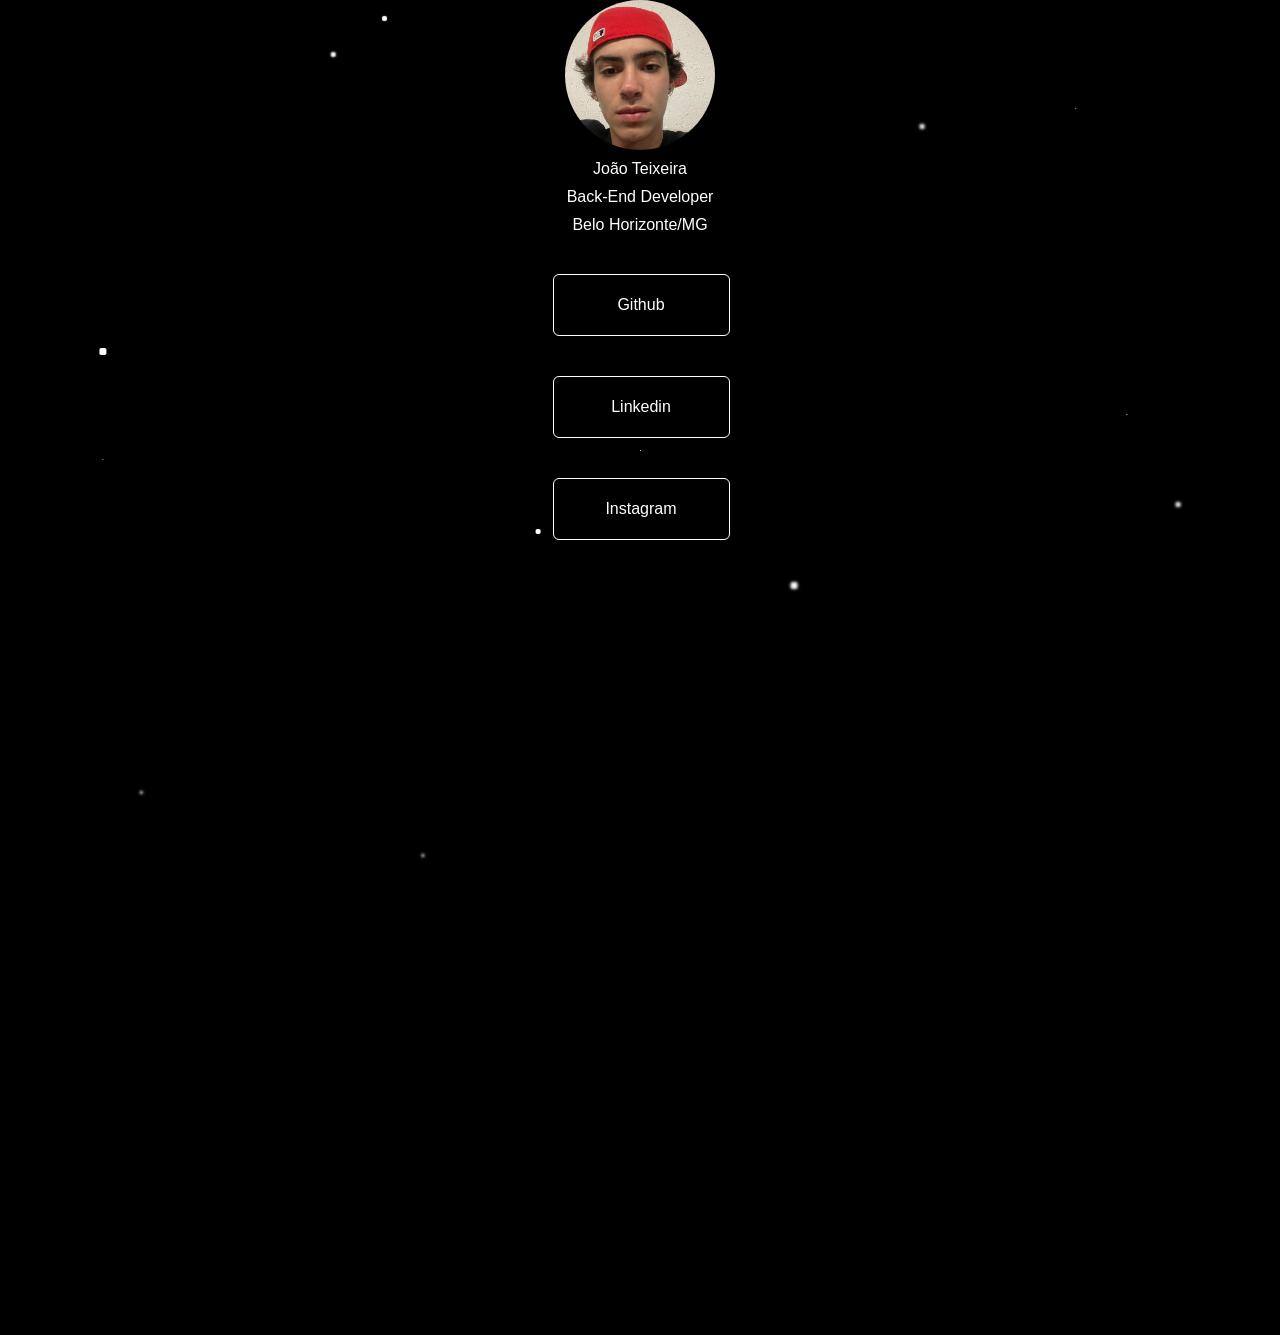
==== index.html @ 0c5bc884 "removed twitter" ====
<!DOCTYPE html>
<html lang="pt-br">

<head>
    <link rel="stylesheet" type="text/css" href="../CSS/style.css">
    <link rel="stylesheet" type="text/css" href="../CSS/breakpoints.css">

    <link rel="icon" href="favicon.png" type="image/png">
    
    <meta charset="UTF-8" />
    <title>Teixeira</title>
</head>

<body id="home">
    <div class="stars">
    </div>
    <div id="home-container">
        <div class="container-info">
            <div id="box-name-and-img">
                <img src="../Media/selfie.jpg" alt="image-avatar" id="image">
            <p class="text-style">
                João Teixeira
            </p>
            <p class="text-style">
                Back-End Developer
            </p>
            <p class="text-style">
                Belo Horizonte/MG
            </p>
        </div>
    </div>

        <div id="home-box">
            <div class="container-button"><a class="text home-button" target="_blank"
                    href="https://github.com/jvTeixeira">
                    Github
                </a>
                <a class="text home-button" target="_blank"
                    href="https://www.linkedin.com/in/jo%C3%A3o-victor-teixeira-4b1429195/">
                    Linkedin
                </a>
                <a class="text home-button" target="_blank" href="https://Instagram.com/tx_jao/">
                    Instagram
                </a>
            </div>
        </div>
</body>

</html>
---- CSS/style.css ----
* {
  padding: 0;
  margin: 0;
}
body{
  overflow-y: hidden;
  background-color: #000;
}

.stars{
  position: fixed;
  top: 50%;
  left: 50%;
  height: 1px;
  width: 1px;
  background-color: #fff;
  border-radius: 50%;
  box-shadow: -24vw -44vh 2px 2px #fff,38vw -4vh 0px 0px #fff,-20vw -48vh 1px 2px #fff,-39vw 38vh 3px 1px #fff,-42vw -11vh 0px 3px #fff,12vw 15vh 3px 3px #fff,42vw 6vh 3px 2px #fff,-8vw 9vh 0px 2px #fff,34vw -38vh 1px 0px #fff,-17vw 45vh 3px 1px #fff,22vw -36vh 3px 2px #fff,-42vw 1vh 1px 0px #fff;
  animation: zoom 10s alternate infinite;
}

@keyframes zoom {
  0%{
      transform: scale(1);
  }
  100%{
      transform: scale(1.5);
  }
}
#home {
  display: flex;
  justify-content: center;
  align-items: center;
}

#home-container {
  min-height: 100vh;
  zoom: 185%;
  display: flex;
  align-items: center;
  flex-direction: column;
  justify-content: flex-start;
}

#home-box {
  margin-bottom: 830px;
  width: 500px;
  display: flex;
  align-items: center;
  flex-direction: column;
}

.container-button {
  width: 35%;
}

.container-info {
  display: flex;
  justify-content: flex-start;
  align-items: center;
  flex-direction: column;
  width: 100%;
}

.home-button {
  display: flex;
  justify-content: center;
  margin-top: 40px;
  height: 60px;
  border: 1px;
  border-color: white;
  border-style: solid;
  border-radius: 6px;
  width: 100%;
  cursor: pointer;
}

.home-button:hover {
  transition: 0.2s;
  background-color: #fff;
  color: #000;
}

.text {
  text-decoration: none;
  font-family: sans-serif;
  color: white;
  display: flex;
  align-items: center;
  justify-content: center;
}

#image {
  width: 150px;
  height: 150px;
  object-fit: cover;
  border-radius: 60%;
}

.text-style {
  font-family: sans-serif;
  color: white;
}

#box-name-and-img {
  max-width: 150px;
  display: flex;
  align-items: center;
  justify-content: center;
  flex-direction: column;
}

.text-info {
  line-height: 0px;
  width: 200px;
  display: flex;
  align-items: center;
  justify-content: center;
  flex-direction: column;
}
p {
  margin-top: 10px;
}
---- CSS/breakpoints.css ----
@media screen and (min-width: 1400px){
    #home-box{
        zoom: 0%;
        margin-bottom: 0px;
    }
    .container-button{
        margin-bottom: 0px;
    }
    .container-info{
        margin-bottom: 1px;
    }
}

@media screen and (min-width: 1200px){
    #home-container{
        zoom: 0%;
    }
    .container-button{
        margin-bottom: -35px;
    }
    .container-info{
    }
}

@media screen and (min-width: 700px){
    .container-info{
    }

@media screen and (min-width: 375px){
    body{
        overflow: hidden;
    }
        .home-container{
        }
    }
}
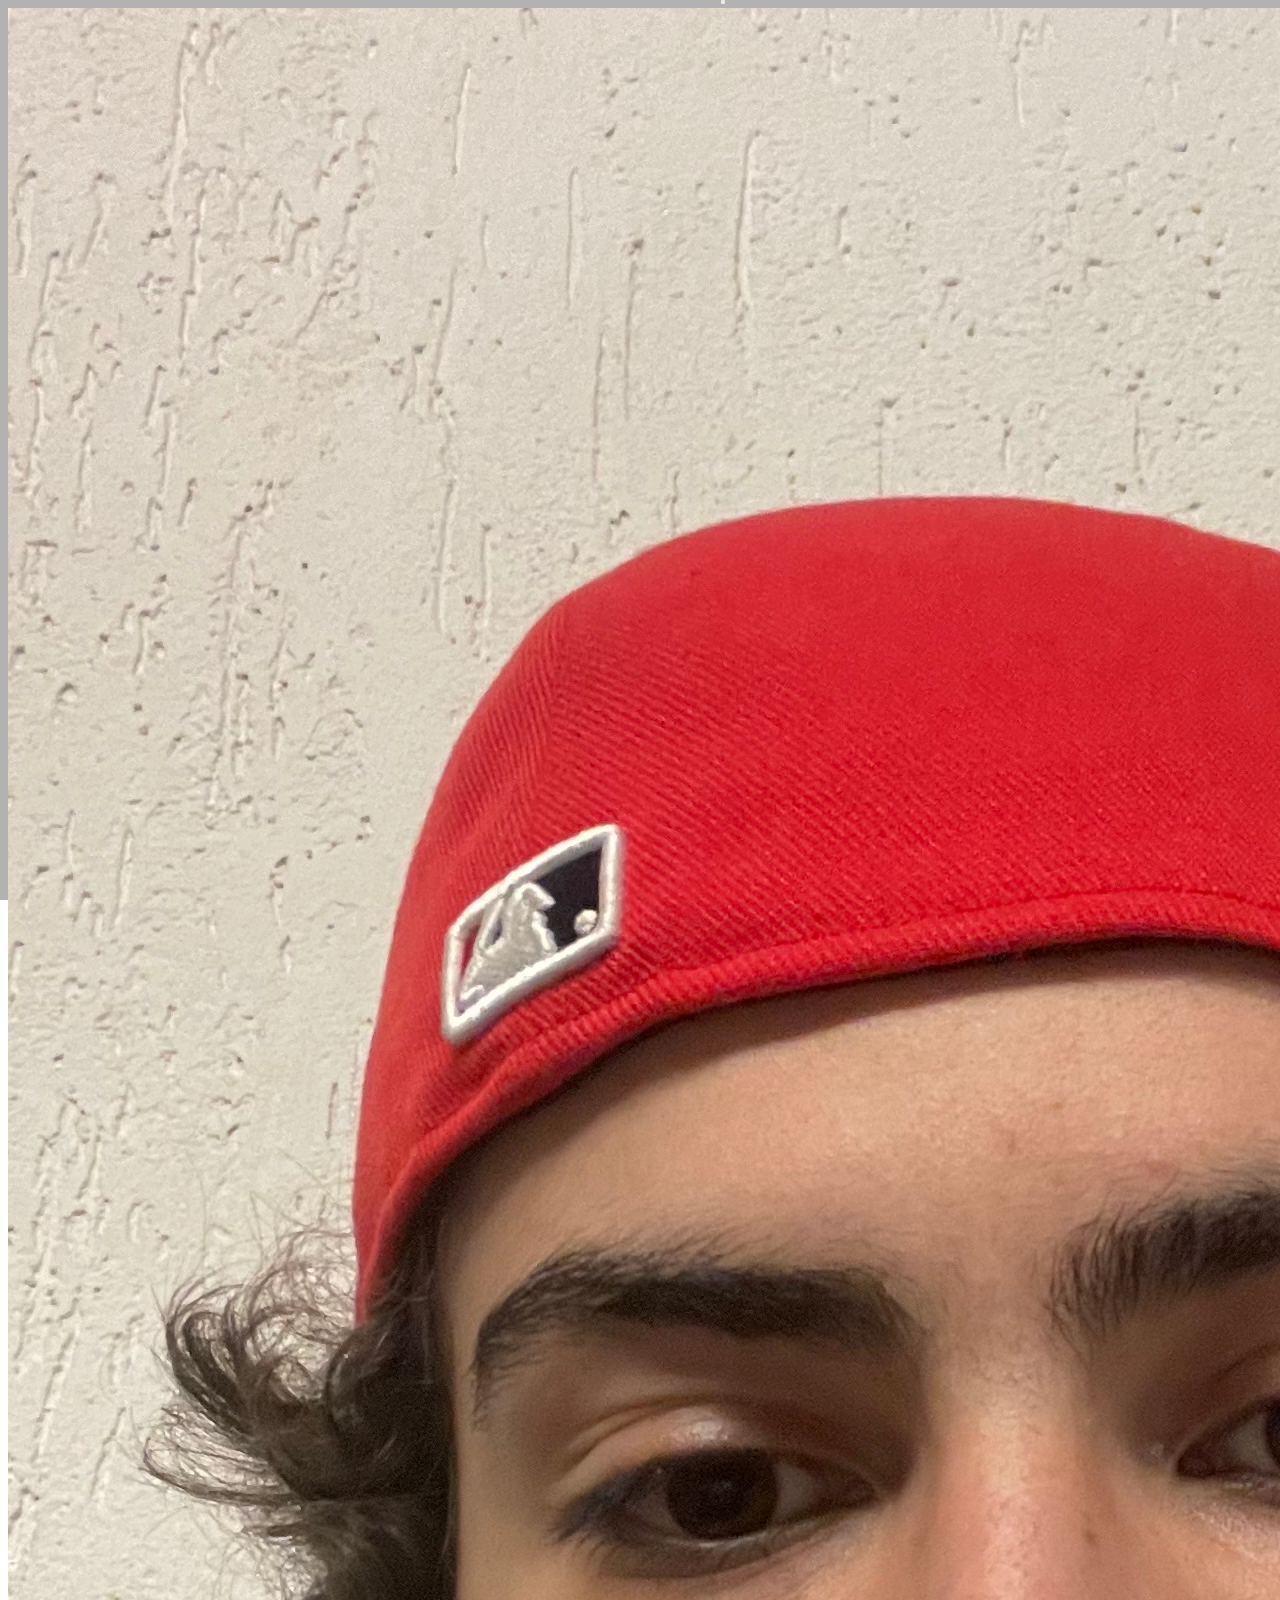
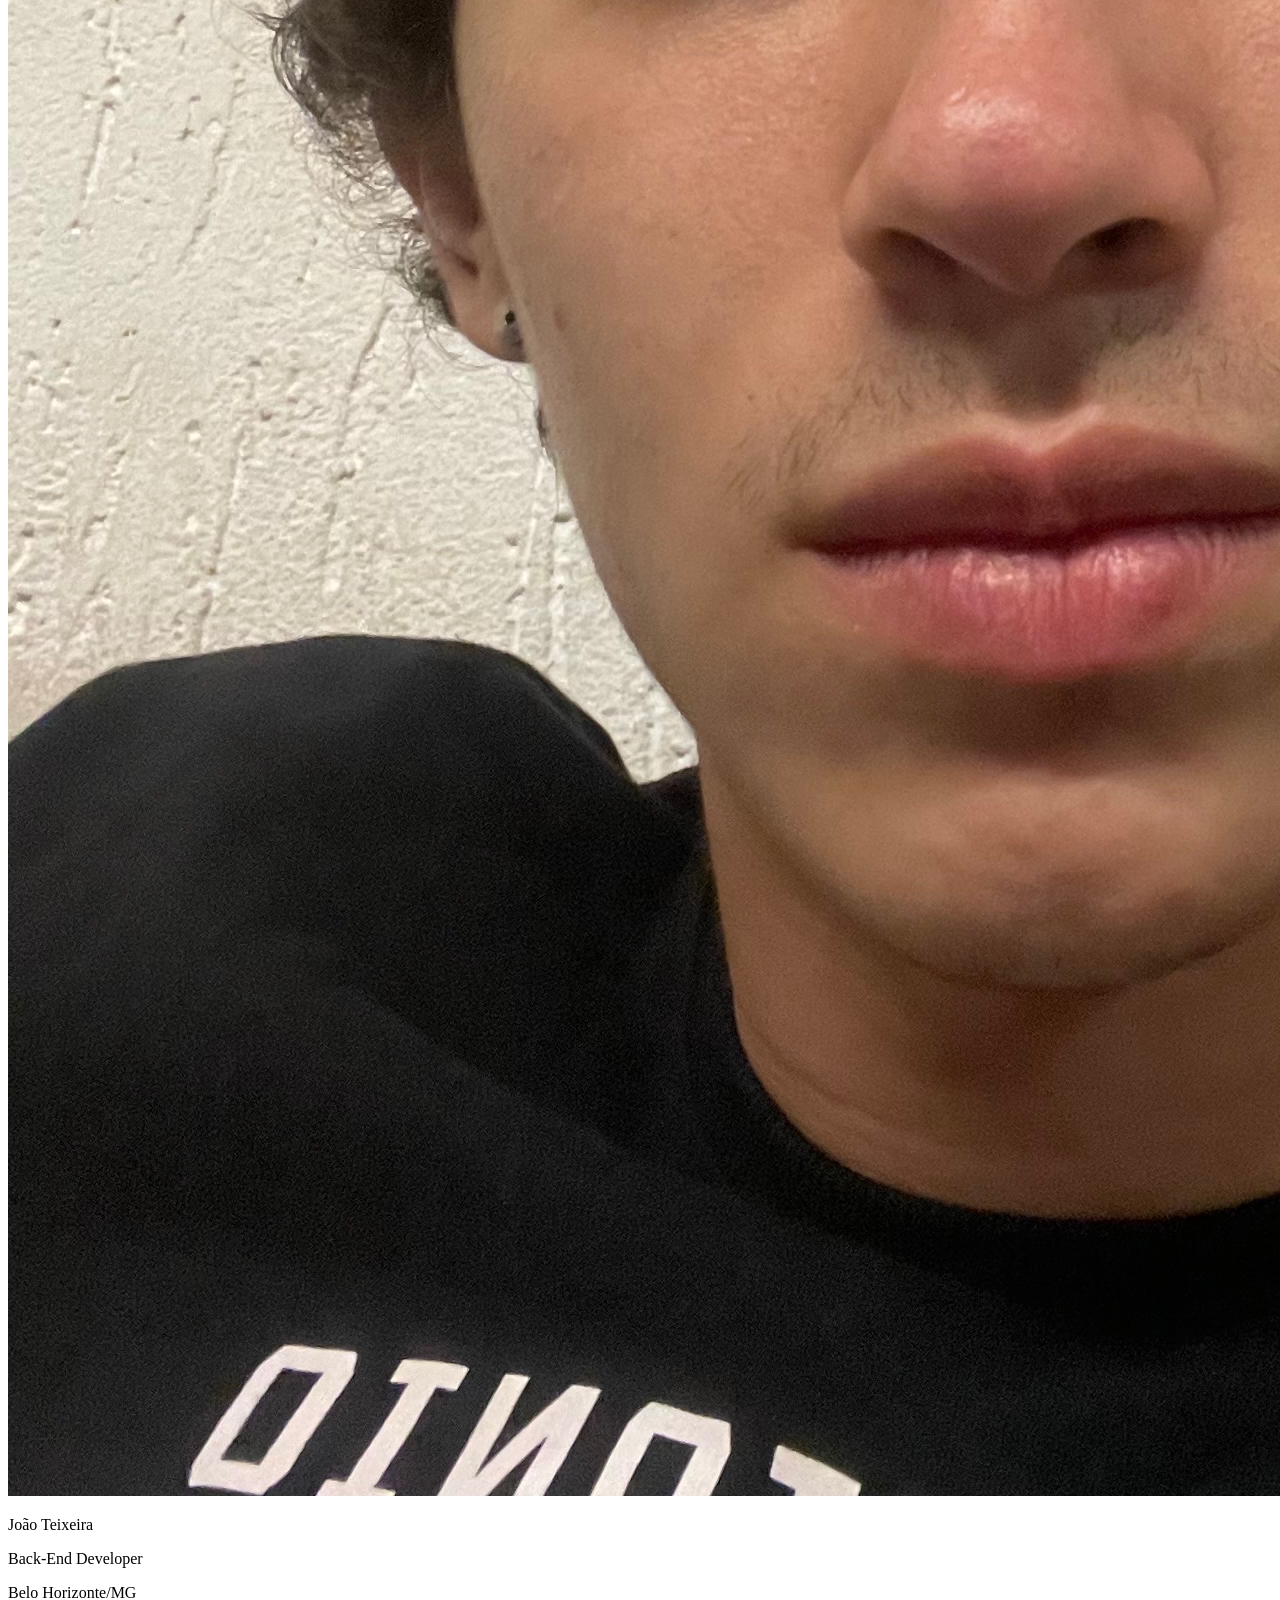
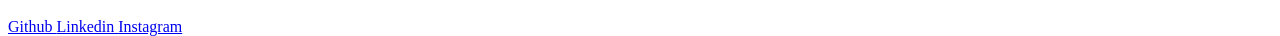
==== commit 6e5d9b36: "altered background" ====
--- a/index.html
+++ b/index.html
@@ -12,7 +12,6 @@
 </head>
 
 <body id="home">
-    <div class="stars">
     </div>
     <div id="home-container">
         <div class="container-info">
@@ -27,7 +26,6 @@
             <p class="text-style">
                 Belo Horizonte/MG
             </p>
-        </div>
     </div>
 
         <div id="home-box">
@@ -44,6 +42,13 @@
                 </a>
             </div>
         </div>
+
+        <div class="bg"></div>
+
+<div class="star-field">
+<div class="layer"></div>
+<div class="layer"></div>
+<div class="layer"></div>
 </body>
 
 </html>
--- a/CSS/style.css
+++ b/CSS/style.css
@@ -1,123 +1,89 @@
-* {
-  padding: 0;
-  margin: 0;
+.bg {
+  background: url(https://i.ibb.co/87GbbFP/2799006.jpg) no-repeat;
+  background-size: cover;
+  height: 100%;
+  width: 100%;
+  position: fixed;
+  top: 0;
+  left: 0;
+  z-index: -3;
 }
-body{
-  overflow-y: hidden;
-  background-color: #000;
+.bg:before {
+  content: "";
+  width: 100%;
+  height: 100%;
+  background: #000;
+  position: fixed;
+  z-index: -1;
+  top: 0;
+  left: 0;
+  opacity: 0.3;
 }
-
-.stars{
+@keyframes sf-fly-by-1 {
+  from {
+      transform: translateZ(-600px);
+      opacity: 0.5;
+  }
+  to {
+      transform: translateZ(0);
+      opacity: 0.5;
+  }
+}
+@keyframes sf-fly-by-2 {
+  from {
+      transform: translateZ(-1200px);
+      opacity: 0.5;
+  }
+  to {
+      transform: translateZ(-600px);
+      opacity: 0.5;
+  }
+}
+@keyframes sf-fly-by-3 {
+  from {
+      transform: translateZ(-1800px);
+      opacity: 0.5;
+  }
+  to {
+      transform: translateZ(-1200px);
+      opacity: 0.5;
+  }
+}
+.star-field {
   position: fixed;
+  top: 0;
+  left: 0;
+  width: 100%;
+  height: 100%;
+  perspective: 600px;
+  -webkit-perspective: 600px;
+  z-index: -1;
+}
+.star-field .layer {
+  box-shadow: -411px -476px #cccccc, 777px -407px #d4d4d4, -387px -477px #fcfcfc, -91px -235px #d4d4d4, 491px -460px #f7f7f7, 892px -128px #f7f7f7, 758px -277px #ededed, 596px 378px #cccccc, 647px 423px whitesmoke, 183px 389px #c7c7c7,
+      524px -237px #f0f0f0, 679px -535px #e3e3e3, 158px 399px #ededed, 157px 249px #ededed, 81px -450px #ebebeb, 719px -360px #c2c2c2, -499px 473px #e8e8e8, -158px -349px #d4d4d4, 870px -134px #cfcfcf, 446px 404px #c2c2c2,
+      440px 490px #d4d4d4, 414px 507px #e6e6e6, -12px 246px #fcfcfc, -384px 369px #e3e3e3, 641px -413px #fcfcfc, 822px 516px #dbdbdb, 449px 132px #c2c2c2, 727px 146px #f7f7f7, -315px -488px #e6e6e6, 952px -70px #e3e3e3,
+      -869px -29px #dbdbdb, 502px 80px #dedede, 764px 342px #e0e0e0, -150px -380px #dbdbdb, 654px -426px #e3e3e3, -325px -263px #c2c2c2, 755px -447px #c7c7c7, 729px -177px #c2c2c2, -682px -391px #e6e6e6, 554px -176px #ededed,
+      -85px -428px #d9d9d9, 714px 55px #e8e8e8, 359px -285px #cfcfcf, -362px -508px #dedede, 468px -265px #fcfcfc, 74px -500px #c7c7c7, -514px 383px #dbdbdb, 730px -92px #cfcfcf, -112px 287px #c9c9c9, -853px 79px #d6d6d6,
+      828px 475px #d6d6d6, -681px 13px #fafafa, -176px 209px #f0f0f0, 758px 457px #fafafa, -383px -454px #ededed, 813px 179px #d1d1d1, 608px 98px whitesmoke, -860px -65px #c4c4c4, -572px 272px #f7f7f7, 459px 533px #fcfcfc,
+      624px -481px #e6e6e6, 790px 477px #dedede, 731px -403px #ededed, 70px -534px #cccccc, -23px 510px #cfcfcf, -652px -237px whitesmoke, -690px 367px #d1d1d1, 810px 536px #d1d1d1, 774px 293px #c9c9c9, -362px 97px #c2c2c2,
+      563px 47px #dedede, 313px 475px #e0e0e0, 839px -491px #e3e3e3, -217px 377px #d4d4d4, -581px 239px #c2c2c2, -857px 72px #cccccc, -23px 340px #dedede, -837px 246px white, 170px -502px #cfcfcf, 822px -443px #e0e0e0, 795px 497px #e0e0e0,
+      -814px -337px #cfcfcf, 206px -339px #f2f2f2, -779px 108px #e6e6e6, 808px 2px #d4d4d4, 665px 41px #d4d4d4, -564px 64px #cccccc, -380px 74px #cfcfcf, -369px -60px #f7f7f7, 47px -495px #e3e3e3, -383px 368px #f7f7f7, 419px 288px #d1d1d1,
+      -598px -50px #c2c2c2, -833px 187px #c4c4c4, 378px 325px whitesmoke, -703px 375px #d6d6d6, 392px 520px #d9d9d9, -492px -60px #c4c4c4, 759px 288px #ebebeb, 98px -412px #c4c4c4, -911px -277px #c9c9c9;
+  transform-style: preserve-3d;
+  position: absolute;
   top: 50%;
   left: 50%;
-  height: 1px;
-  width: 1px;
-  background-color: #fff;
-  border-radius: 50%;
-  box-shadow: -24vw -44vh 2px 2px #fff,38vw -4vh 0px 0px #fff,-20vw -48vh 1px 2px #fff,-39vw 38vh 3px 1px #fff,-42vw -11vh 0px 3px #fff,12vw 15vh 3px 3px #fff,42vw 6vh 3px 2px #fff,-8vw 9vh 0px 2px #fff,34vw -38vh 1px 0px #fff,-17vw 45vh 3px 1px #fff,22vw -36vh 3px 2px #fff,-42vw 1vh 1px 0px #fff;
-  animation: zoom 10s alternate infinite;
+  height: 4px;
+  width: 4px;
+  border-radius: 2px;
 }
-
-@keyframes zoom {
-  0%{
-      transform: scale(1);
-  }
-  100%{
-      transform: scale(1.5);
-  }
+.star-field .layer:nth-child(1) {
+  animation: sf-fly-by-1 5s linear infinite;
 }
-#home {
-  display: flex;
-  justify-content: center;
-  align-items: center;
+.star-field .layer:nth-child(2) {
+  animation: sf-fly-by-2 5s linear infinite;
 }
-
-#home-container {
-  min-height: 100vh;
-  zoom: 185%;
-  display: flex;
-  align-items: center;
-  flex-direction: column;
-  justify-content: flex-start;
+.star-field .layer:nth-child(3) {
+  animation: sf-fly-by-3 5s linear infinite;
 }
-
-#home-box {
-  margin-bottom: 830px;
-  width: 500px;
-  display: flex;
-  align-items: center;
-  flex-direction: column;
-}
-
-.container-button {
-  width: 35%;
-}
-
-.container-info {
-  display: flex;
-  justify-content: flex-start;
-  align-items: center;
-  flex-direction: column;
-  width: 100%;
-}
-
-.home-button {
-  display: flex;
-  justify-content: center;
-  margin-top: 40px;
-  height: 60px;
-  border: 1px;
-  border-color: white;
-  border-style: solid;
-  border-radius: 6px;
-  width: 100%;
-  cursor: pointer;
-}
-
-.home-button:hover {
-  transition: 0.2s;
-  background-color: #fff;
-  color: #000;
-}
-
-.text {
-  text-decoration: none;
-  font-family: sans-serif;
-  color: white;
-  display: flex;
-  align-items: center;
-  justify-content: center;
-}
-
-#image {
-  width: 150px;
-  height: 150px;
-  object-fit: cover;
-  border-radius: 60%;
-}
-
-.text-style {
-  font-family: sans-serif;
-  color: white;
-}
-
-#box-name-and-img {
-  max-width: 150px;
-  display: flex;
-  align-items: center;
-  justify-content: center;
-  flex-direction: column;
-}
-
-.text-info {
-  line-height: 0px;
-  width: 200px;
-  display: flex;
-  align-items: center;
-  justify-content: center;
-  flex-direction: column;
-}
-p {
-  margin-top: 10px;
-}
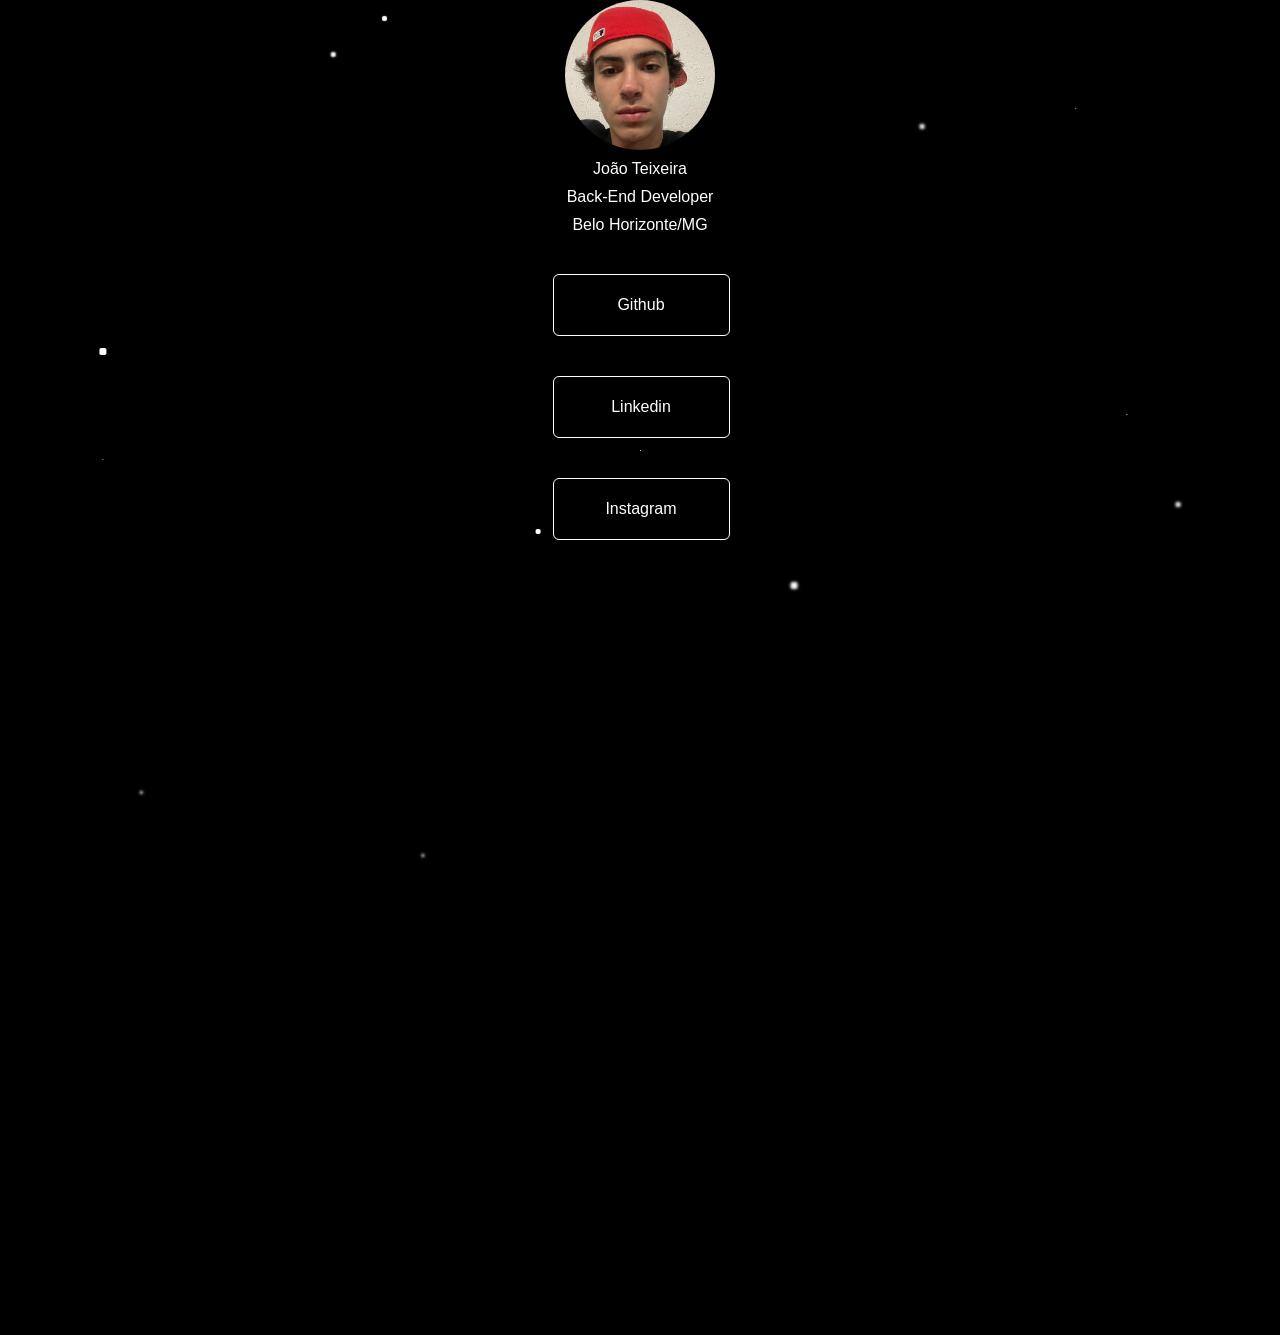
==== commit b31361c1: "revert" ====
--- a/index.html
+++ b/index.html
@@ -12,6 +12,7 @@
 </head>
 
 <body id="home">
+    <div class="stars">
     </div>
     <div id="home-container">
         <div class="container-info">
@@ -26,6 +27,7 @@
             <p class="text-style">
                 Belo Horizonte/MG
             </p>
+        </div>
     </div>
 
         <div id="home-box">
@@ -42,13 +44,6 @@
                 </a>
             </div>
         </div>
-
-        <div class="bg"></div>
-
-<div class="star-field">
-<div class="layer"></div>
-<div class="layer"></div>
-<div class="layer"></div>
 </body>
 
 </html>
--- a/CSS/style.css
+++ b/CSS/style.css
@@ -1,89 +1,123 @@
-.bg {
-  background: url(https://i.ibb.co/87GbbFP/2799006.jpg) no-repeat;
-  background-size: cover;
-  height: 100%;
-  width: 100%;
+* {
+  padding: 0;
+  margin: 0;
+}
+body{
+  overflow-y: hidden;
+  background-color: #000;
+}
+
+.stars{
   position: fixed;
-  top: 0;
-  left: 0;
-  z-index: -3;
+  top: 50%;
+  left: 50%;
+  height: 1px;
+  width: 1px;
+  background-color: #fff;
+  border-radius: 50%;
+  box-shadow: -24vw -44vh 2px 2px #fff,38vw -4vh 0px 0px #fff,-20vw -48vh 1px 2px #fff,-39vw 38vh 3px 1px #fff,-42vw -11vh 0px 3px #fff,12vw 15vh 3px 3px #fff,42vw 6vh 3px 2px #fff,-8vw 9vh 0px 2px #fff,34vw -38vh 1px 0px #fff,-17vw 45vh 3px 1px #fff,22vw -36vh 3px 2px #fff,-42vw 1vh 1px 0px #fff;
+  animation: zoom 10s alternate infinite;
 }
-.bg:before {
-  content: "";
-  width: 100%;
-  height: 100%;
-  background: #000;
-  position: fixed;
-  z-index: -1;
-  top: 0;
-  left: 0;
-  opacity: 0.3;
-}
-@keyframes sf-fly-by-1 {
-  from {
-      transform: translateZ(-600px);
-      opacity: 0.5;
+
+@keyframes zoom {
+  0%{
+      transform: scale(1);
   }
-  to {
-      transform: translateZ(0);
-      opacity: 0.5;
+  100%{
+      transform: scale(1.5);
   }
 }
-@keyframes sf-fly-by-2 {
-  from {
-      transform: translateZ(-1200px);
-      opacity: 0.5;
-  }
-  to {
-      transform: translateZ(-600px);
-      opacity: 0.5;
-  }
+#home {
+  display: flex;
+  justify-content: center;
+  align-items: center;
 }
-@keyframes sf-fly-by-3 {
-  from {
-      transform: translateZ(-1800px);
-      opacity: 0.5;
-  }
-  to {
-      transform: translateZ(-1200px);
-      opacity: 0.5;
-  }
+
+#home-container {
+  min-height: 100vh;
+  zoom: 185%;
+  display: flex;
+  align-items: center;
+  flex-direction: column;
+  justify-content: flex-start;
 }
-.star-field {
-  position: fixed;
-  top: 0;
-  left: 0;
+
+#home-box {
+  margin-bottom: 830px;
+  width: 500px;
+  display: flex;
+  align-items: center;
+  flex-direction: column;
+}
+
+.container-button {
+  width: 35%;
+}
+
+.container-info {
+  display: flex;
+  justify-content: flex-start;
+  align-items: center;
+  flex-direction: column;
   width: 100%;
-  height: 100%;
-  perspective: 600px;
-  -webkit-perspective: 600px;
-  z-index: -1;
 }
-.star-field .layer {
-  box-shadow: -411px -476px #cccccc, 777px -407px #d4d4d4, -387px -477px #fcfcfc, -91px -235px #d4d4d4, 491px -460px #f7f7f7, 892px -128px #f7f7f7, 758px -277px #ededed, 596px 378px #cccccc, 647px 423px whitesmoke, 183px 389px #c7c7c7,
-      524px -237px #f0f0f0, 679px -535px #e3e3e3, 158px 399px #ededed, 157px 249px #ededed, 81px -450px #ebebeb, 719px -360px #c2c2c2, -499px 473px #e8e8e8, -158px -349px #d4d4d4, 870px -134px #cfcfcf, 446px 404px #c2c2c2,
-      440px 490px #d4d4d4, 414px 507px #e6e6e6, -12px 246px #fcfcfc, -384px 369px #e3e3e3, 641px -413px #fcfcfc, 822px 516px #dbdbdb, 449px 132px #c2c2c2, 727px 146px #f7f7f7, -315px -488px #e6e6e6, 952px -70px #e3e3e3,
-      -869px -29px #dbdbdb, 502px 80px #dedede, 764px 342px #e0e0e0, -150px -380px #dbdbdb, 654px -426px #e3e3e3, -325px -263px #c2c2c2, 755px -447px #c7c7c7, 729px -177px #c2c2c2, -682px -391px #e6e6e6, 554px -176px #ededed,
-      -85px -428px #d9d9d9, 714px 55px #e8e8e8, 359px -285px #cfcfcf, -362px -508px #dedede, 468px -265px #fcfcfc, 74px -500px #c7c7c7, -514px 383px #dbdbdb, 730px -92px #cfcfcf, -112px 287px #c9c9c9, -853px 79px #d6d6d6,
-      828px 475px #d6d6d6, -681px 13px #fafafa, -176px 209px #f0f0f0, 758px 457px #fafafa, -383px -454px #ededed, 813px 179px #d1d1d1, 608px 98px whitesmoke, -860px -65px #c4c4c4, -572px 272px #f7f7f7, 459px 533px #fcfcfc,
-      624px -481px #e6e6e6, 790px 477px #dedede, 731px -403px #ededed, 70px -534px #cccccc, -23px 510px #cfcfcf, -652px -237px whitesmoke, -690px 367px #d1d1d1, 810px 536px #d1d1d1, 774px 293px #c9c9c9, -362px 97px #c2c2c2,
-      563px 47px #dedede, 313px 475px #e0e0e0, 839px -491px #e3e3e3, -217px 377px #d4d4d4, -581px 239px #c2c2c2, -857px 72px #cccccc, -23px 340px #dedede, -837px 246px white, 170px -502px #cfcfcf, 822px -443px #e0e0e0, 795px 497px #e0e0e0,
-      -814px -337px #cfcfcf, 206px -339px #f2f2f2, -779px 108px #e6e6e6, 808px 2px #d4d4d4, 665px 41px #d4d4d4, -564px 64px #cccccc, -380px 74px #cfcfcf, -369px -60px #f7f7f7, 47px -495px #e3e3e3, -383px 368px #f7f7f7, 419px 288px #d1d1d1,
-      -598px -50px #c2c2c2, -833px 187px #c4c4c4, 378px 325px whitesmoke, -703px 375px #d6d6d6, 392px 520px #d9d9d9, -492px -60px #c4c4c4, 759px 288px #ebebeb, 98px -412px #c4c4c4, -911px -277px #c9c9c9;
-  transform-style: preserve-3d;
-  position: absolute;
-  top: 50%;
-  left: 50%;
-  height: 4px;
-  width: 4px;
-  border-radius: 2px;
+
+.home-button {
+  display: flex;
+  justify-content: center;
+  margin-top: 40px;
+  height: 60px;
+  border: 1px;
+  border-color: white;
+  border-style: solid;
+  border-radius: 6px;
+  width: 100%;
+  cursor: pointer;
 }
-.star-field .layer:nth-child(1) {
-  animation: sf-fly-by-1 5s linear infinite;
+
+.home-button:hover {
+  transition: 0.2s;
+  background-color: #fff;
+  color: #000;
 }
-.star-field .layer:nth-child(2) {
-  animation: sf-fly-by-2 5s linear infinite;
+
+.text {
+  text-decoration: none;
+  font-family: sans-serif;
+  color: white;
+  display: flex;
+  align-items: center;
+  justify-content: center;
 }
-.star-field .layer:nth-child(3) {
-  animation: sf-fly-by-3 5s linear infinite;
+
+#image {
+  width: 150px;
+  height: 150px;
+  object-fit: cover;
+  border-radius: 60%;
 }
+
+.text-style {
+  font-family: sans-serif;
+  color: white;
+}
+
+#box-name-and-img {
+  max-width: 150px;
+  display: flex;
+  align-items: center;
+  justify-content: center;
+  flex-direction: column;
+}
+
+.text-info {
+  line-height: 0px;
+  width: 200px;
+  display: flex;
+  align-items: center;
+  justify-content: center;
+  flex-direction: column;
+}
+p {
+  margin-top: 10px;
+}
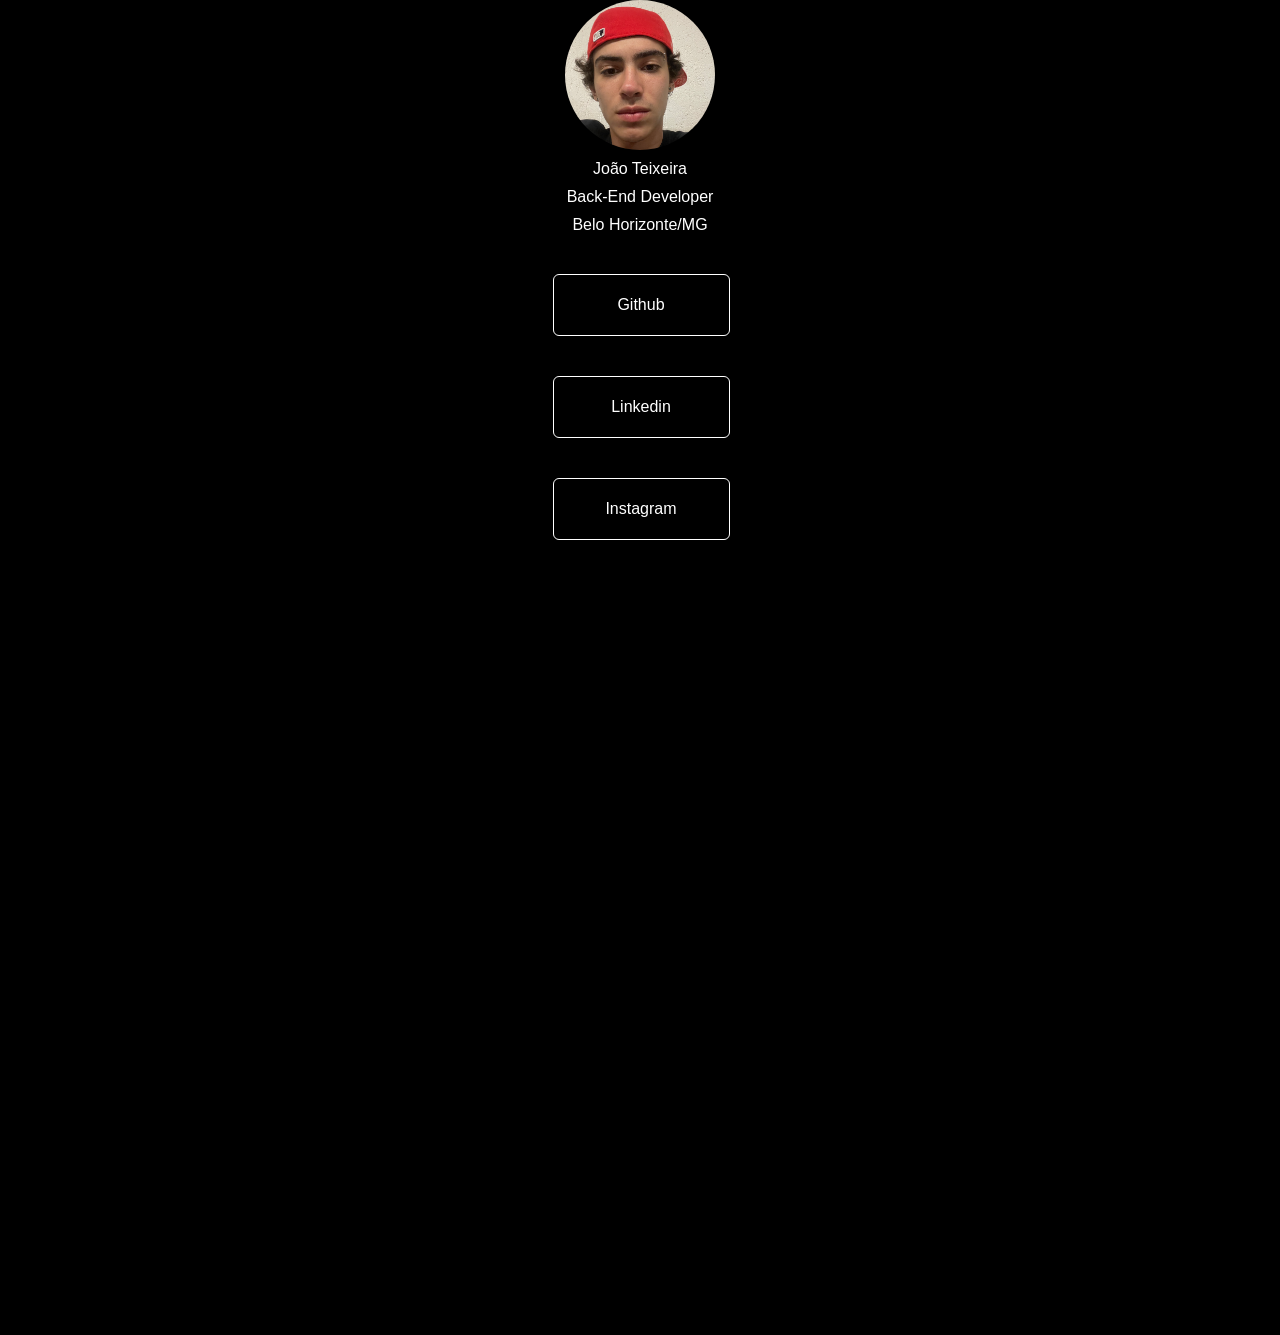
==== commit fbda955d: "altered anchor of github" ====
--- a/index.html
+++ b/index.html
@@ -12,7 +12,6 @@
 </head>
 
 <body id="home">
-    <div class="stars">
     </div>
     <div id="home-container">
         <div class="container-info">
@@ -42,7 +41,6 @@
                 <a class="text home-button" target="_blank" href="https://Instagram.com/tx_jao/">
                     Instagram
                 </a>
-            </div>
         </div>
 </body>
 
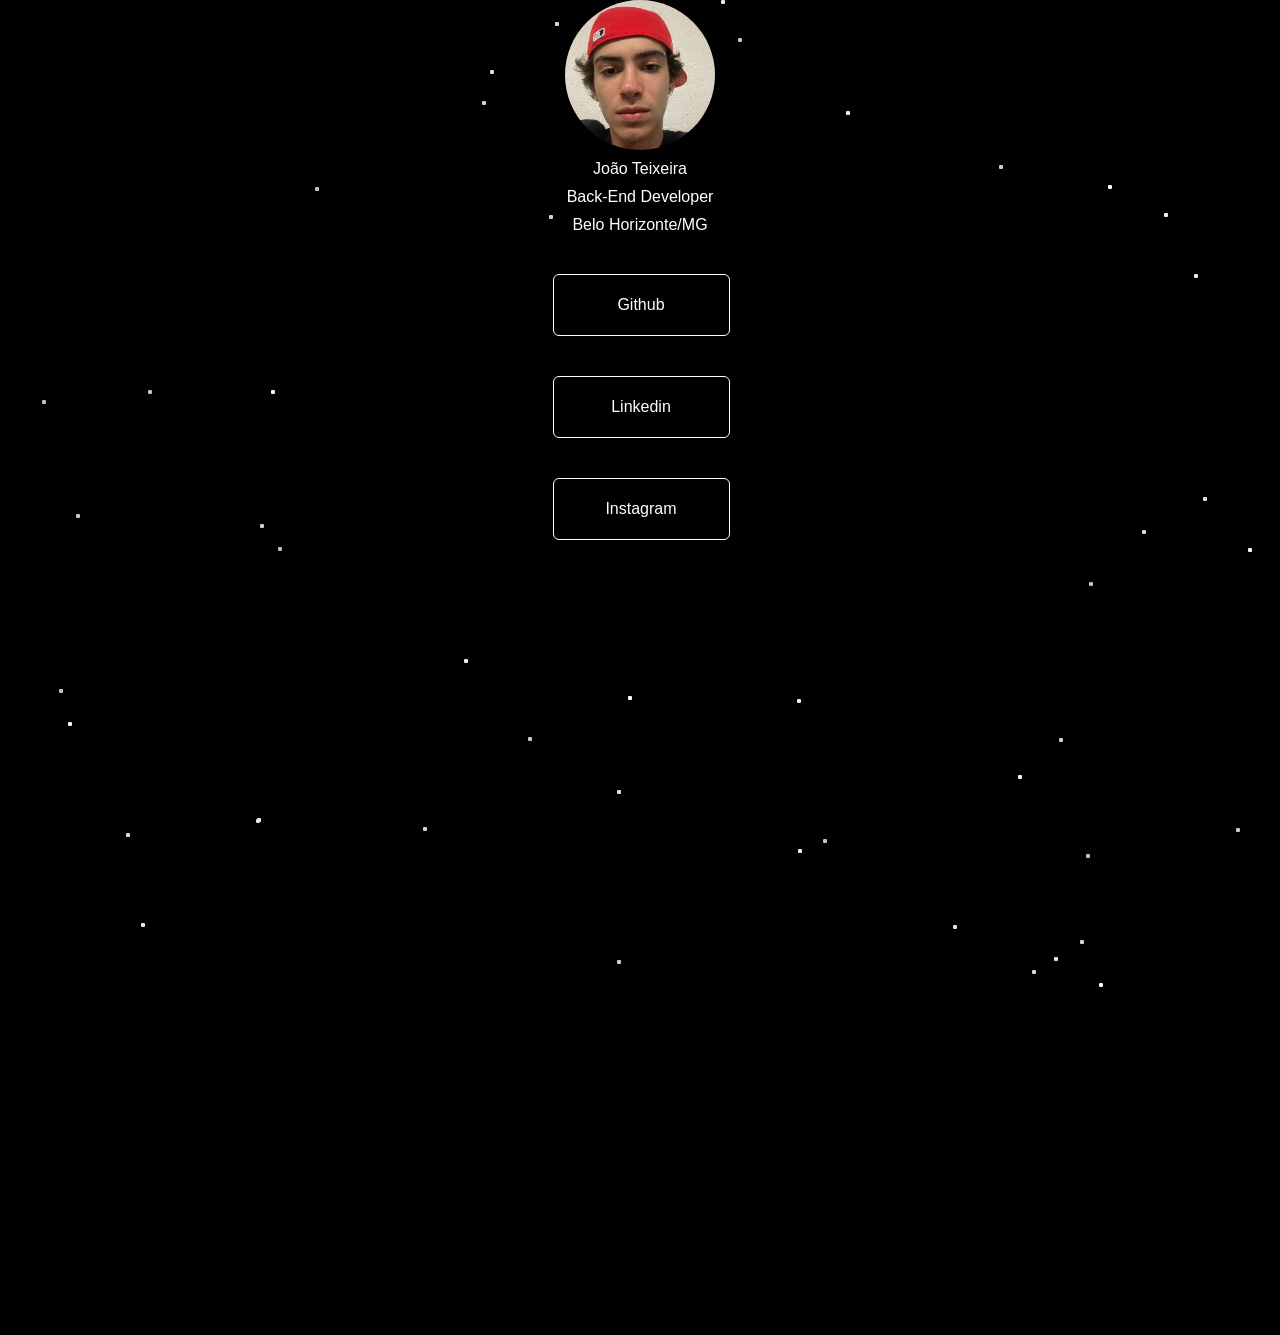
==== commit 3972ce31: "created a new background(galaxy)" ====
--- a/index.html
+++ b/index.html
@@ -2,46 +2,55 @@
 <html lang="pt-br">
 
 <head>
-    <link rel="stylesheet" type="text/css" href="../CSS/style.css">
-    <link rel="stylesheet" type="text/css" href="../CSS/breakpoints.css">
+    <link rel="stylesheet" type="text/css" href="./CSS/style.css">
+    <link rel="stylesheet" type="text/css" href="./CSS/breakpoints.css">
+    <link rel="stylesheet" type="text/css" href="./CSS/background.css">
 
     <link rel="icon" href="favicon.png" type="image/png">
-    
+
     <meta charset="UTF-8" />
     <title>Teixeira</title>
 </head>
 
 <body id="home">
+
+    <div class="bg"></div>
+
+    <div class="star-field">
+        <div class="layer"></div>
+        <div class="layer"></div>
+        <div class="layer"></div>
     </div>
+    
     <div id="home-container">
         <div class="container-info">
             <div id="box-name-and-img">
                 <img src="../Media/selfie.jpg" alt="image-avatar" id="image">
-            <p class="text-style">
-                João Teixeira
-            </p>
-            <p class="text-style">
-                Back-End Developer
-            </p>
-            <p class="text-style">
-                Belo Horizonte/MG
-            </p>
+                <p class="text-style">
+                    João Teixeira
+                </p>
+                <p class="text-style">
+                    Back-End Developer
+                </p>
+                <p class="text-style">
+                    Belo Horizonte/MG
+                </p>
+            </div>
         </div>
-    </div>
 
         <div id="home-box">
-            <div class="container-button"><a class="text home-button" target="_blank"
-                    href="https://github.com/jvTeixeira">
+            <div class="container-button"><a class="text home-button" target="_blank" href="https://github.com/txjao">
                     Github
                 </a>
-                <a class="text home-button" target="_blank"
-                    href="https://www.linkedin.com/in/jo%C3%A3o-victor-teixeira-4b1429195/">
+                <a class="text home-button" target="_blank" href="https://www.linkedin.com/in/jo%C3%A3o-victor-teixeira-4b1429195/">
                     Linkedin
                 </a>
                 <a class="text home-button" target="_blank" href="https://Instagram.com/tx_jao/">
                     Instagram
                 </a>
-        </div>
+            </div>
+
+
 </body>
 
 </html>
--- a/CSS/style.css
+++ b/CSS/style.css
@@ -1,123 +1,123 @@
 * {
-  padding: 0;
-  margin: 0;
-}
-body{
-  overflow-y: hidden;
-  background-color: #000;
-}
-
-.stars{
-  position: fixed;
-  top: 50%;
-  left: 50%;
-  height: 1px;
-  width: 1px;
-  background-color: #fff;
-  border-radius: 50%;
-  box-shadow: -24vw -44vh 2px 2px #fff,38vw -4vh 0px 0px #fff,-20vw -48vh 1px 2px #fff,-39vw 38vh 3px 1px #fff,-42vw -11vh 0px 3px #fff,12vw 15vh 3px 3px #fff,42vw 6vh 3px 2px #fff,-8vw 9vh 0px 2px #fff,34vw -38vh 1px 0px #fff,-17vw 45vh 3px 1px #fff,22vw -36vh 3px 2px #fff,-42vw 1vh 1px 0px #fff;
-  animation: zoom 10s alternate infinite;
-}
-
-@keyframes zoom {
-  0%{
-      transform: scale(1);
+    padding: 0;
+    margin: 0;
   }
-  100%{
-      transform: scale(1.5);
+  body{
+    overflow-y: hidden;
+    background-color: #000;
   }
-}
-#home {
-  display: flex;
-  justify-content: center;
-  align-items: center;
-}
-
-#home-container {
-  min-height: 100vh;
-  zoom: 185%;
-  display: flex;
-  align-items: center;
-  flex-direction: column;
-  justify-content: flex-start;
-}
-
-#home-box {
-  margin-bottom: 830px;
-  width: 500px;
-  display: flex;
-  align-items: center;
-  flex-direction: column;
-}
-
-.container-button {
-  width: 35%;
-}
-
-.container-info {
-  display: flex;
-  justify-content: flex-start;
-  align-items: center;
-  flex-direction: column;
-  width: 100%;
-}
-
-.home-button {
-  display: flex;
-  justify-content: center;
-  margin-top: 40px;
-  height: 60px;
-  border: 1px;
-  border-color: white;
-  border-style: solid;
-  border-radius: 6px;
-  width: 100%;
-  cursor: pointer;
-}
-
-.home-button:hover {
-  transition: 0.2s;
-  background-color: #fff;
-  color: #000;
-}
-
-.text {
-  text-decoration: none;
-  font-family: sans-serif;
-  color: white;
-  display: flex;
-  align-items: center;
-  justify-content: center;
-}
-
-#image {
-  width: 150px;
-  height: 150px;
-  object-fit: cover;
-  border-radius: 60%;
-}
-
-.text-style {
-  font-family: sans-serif;
-  color: white;
-}
-
-#box-name-and-img {
-  max-width: 150px;
-  display: flex;
-  align-items: center;
-  justify-content: center;
-  flex-direction: column;
-}
-
-.text-info {
-  line-height: 0px;
-  width: 200px;
-  display: flex;
-  align-items: center;
-  justify-content: center;
-  flex-direction: column;
-}
-p {
-  margin-top: 10px;
-}
+  
+  .stars{
+    position: fixed;
+    top: 50%;
+    left: 50%;
+    height: 1px;
+    width: 1px;
+    background-color: #fff;
+    border-radius: 50%;
+    box-shadow: -24vw -44vh 2px 2px #fff,38vw -4vh 0px 0px #fff,-20vw -48vh 1px 2px #fff,-39vw 38vh 3px 1px #fff,-42vw -11vh 0px 3px #fff,12vw 15vh 3px 3px #fff,42vw 6vh 3px 2px #fff,-8vw 9vh 0px 2px #fff,34vw -38vh 1px 0px #fff,-17vw 45vh 3px 1px #fff,22vw -36vh 3px 2px #fff,-42vw 1vh 1px 0px #fff;
+    animation: zoom 10s alternate infinite;
+  }
+  
+  @keyframes zoom {
+    0%{
+        transform: scale(1);
+    }
+    100%{
+        transform: scale(1.5);
+    }
+  }
+  #home {
+    display: flex;
+    justify-content: center;
+    align-items: center;
+  }
+  
+  #home-container {
+    min-height: 100vh;
+    zoom: 185%;
+    display: flex;
+    align-items: center;
+    flex-direction: column;
+    justify-content: flex-start;
+  }
+  
+  #home-box {
+    margin-bottom: 830px;
+    width: 500px;
+    display: flex;
+    align-items: center;
+    flex-direction: column;
+  }
+  
+  .container-button {
+    width: 35%;
+  }
+  
+  .container-info {
+    display: flex;
+    justify-content: flex-start;
+    align-items: center;
+    flex-direction: column;
+    width: 100%;
+  }
+  
+  .home-button {
+    display: flex;
+    justify-content: center;
+    margin-top: 40px;
+    height: 60px;
+    border: 1px;
+    border-color: white;
+    border-style: solid;
+    border-radius: 6px;
+    width: 100%;
+    cursor: pointer;
+  }
+  
+  .home-button:hover {
+    transition: 0.2s;
+    background-color: #fff;
+    color: #141d52;
+  }
+  
+  .text {
+    text-decoration: none;
+    font-family: sans-serif;
+    color: white;
+    display: flex;
+    align-items: center;
+    justify-content: center;
+  }
+  
+  #image {
+    width: 150px;
+    height: 150px;
+    object-fit: cover;
+    border-radius: 60%;
+  }
+  
+  .text-style {
+    font-family: sans-serif;
+    color: white;
+  }
+  
+  #box-name-and-img {
+    max-width: 150px;
+    display: flex;
+    align-items: center;
+    justify-content: center;
+    flex-direction: column;
+  }
+  
+  .text-info {
+    line-height: 0px;
+    width: 200px;
+    display: flex;
+    align-items: center;
+    justify-content: center;
+    flex-direction: column;
+  }
+  p {
+    margin-top: 10px;
+  }
--- a/CSS/background.css
+++ b/CSS/background.css
@@ -0,0 +1,89 @@
+.bg {
+    background: url(https://i.ibb.co/87GbbFP/2799006.jpg) no-repeat;
+    background-size: cover;
+    height: 100%;
+    width: 100%;
+    position: fixed;
+    top: 0;
+    left: 0;
+    z-index: -3;
+}
+.bg:before {
+    content: "";
+    width: 100%;
+    height: 100%;
+    background: #000;
+    position: fixed;
+    z-index: -1;
+    top: 0;
+    left: 0;
+    opacity: 0.3;
+}
+@keyframes sf-fly-by-1 {
+    from {
+        transform: translateZ(-600px);
+        opacity: 0.5;
+    }
+    to {
+        transform: translateZ(0);
+        opacity: 0.5;
+    }
+}
+@keyframes sf-fly-by-2 {
+    from {
+        transform: translateZ(-1200px);
+        opacity: 0.5;
+    }
+    to {
+        transform: translateZ(-600px);
+        opacity: 0.5;
+    }
+}
+@keyframes sf-fly-by-3 {
+    from {
+        transform: translateZ(-1800px);
+        opacity: 0.5;
+    }
+    to {
+        transform: translateZ(-1200px);
+        opacity: 0.5;
+    }
+}
+.star-field {
+    position: fixed;
+    top: 0;
+    left: 0;
+    width: 100%;
+    height: 100%;
+    perspective: 600px;
+    -webkit-perspective: 600px;
+    z-index: -1;
+}
+.star-field .layer {
+    box-shadow: -411px -476px #cccccc, 777px -407px #d4d4d4, -387px -477px #fcfcfc, -91px -235px #d4d4d4, 491px -460px #f7f7f7, 892px -128px #f7f7f7, 758px -277px #ededed, 596px 378px #cccccc, 647px 423px whitesmoke, 183px 389px #c7c7c7,
+        524px -237px #f0f0f0, 679px -535px #e3e3e3, 158px 399px #ededed, 157px 249px #ededed, 81px -450px #ebebeb, 719px -360px #c2c2c2, -499px 473px #e8e8e8, -158px -349px #d4d4d4, 870px -134px #cfcfcf, 446px 404px #c2c2c2,
+        440px 490px #d4d4d4, 414px 507px #e6e6e6, -12px 246px #fcfcfc, -384px 369px #e3e3e3, 641px -413px #fcfcfc, 822px 516px #dbdbdb, 449px 132px #c2c2c2, 727px 146px #f7f7f7, -315px -488px #e6e6e6, 952px -70px #e3e3e3,
+        -869px -29px #dbdbdb, 502px 80px #dedede, 764px 342px #e0e0e0, -150px -380px #dbdbdb, 654px -426px #e3e3e3, -325px -263px #c2c2c2, 755px -447px #c7c7c7, 729px -177px #c2c2c2, -682px -391px #e6e6e6, 554px -176px #ededed,
+        -85px -428px #d9d9d9, 714px 55px #e8e8e8, 359px -285px #cfcfcf, -362px -508px #dedede, 468px -265px #fcfcfc, 74px -500px #c7c7c7, -514px 383px #dbdbdb, 730px -92px #cfcfcf, -112px 287px #c9c9c9, -853px 79px #d6d6d6,
+        828px 475px #d6d6d6, -681px 13px #fafafa, -176px 209px #f0f0f0, 758px 457px #fafafa, -383px -454px #ededed, 813px 179px #d1d1d1, 608px 98px whitesmoke, -860px -65px #c4c4c4, -572px 272px #f7f7f7, 459px 533px #fcfcfc,
+        624px -481px #e6e6e6, 790px 477px #dedede, 731px -403px #ededed, 70px -534px #cccccc, -23px 510px #cfcfcf, -652px -237px whitesmoke, -690px 367px #d1d1d1, 810px 536px #d1d1d1, 774px 293px #c9c9c9, -362px 97px #c2c2c2,
+        563px 47px #dedede, 313px 475px #e0e0e0, 839px -491px #e3e3e3, -217px 377px #d4d4d4, -581px 239px #c2c2c2, -857px 72px #cccccc, -23px 340px #dedede, -837px 246px white, 170px -502px #cfcfcf, 822px -443px #e0e0e0, 795px 497px #e0e0e0,
+        -814px -337px #cfcfcf, 206px -339px #f2f2f2, -779px 108px #e6e6e6, 808px 2px #d4d4d4, 665px 41px #d4d4d4, -564px 64px #cccccc, -380px 74px #cfcfcf, -369px -60px #f7f7f7, 47px -495px #e3e3e3, -383px 368px #f7f7f7, 419px 288px #d1d1d1,
+        -598px -50px #c2c2c2, -833px 187px #c4c4c4, 378px 325px whitesmoke, -703px 375px #d6d6d6, 392px 520px #d9d9d9, -492px -60px #c4c4c4, 759px 288px #ebebeb, 98px -412px #c4c4c4, -911px -277px #c9c9c9;
+    transform-style: preserve-3d;
+    position: absolute;
+    top: 50%;
+    left: 50%;
+    height: 4px;
+    width: 4px;
+    border-radius: 2px;
+}
+.star-field .layer:nth-child(1) {
+    animation: sf-fly-by-1 5s linear infinite;
+}
+.star-field .layer:nth-child(2) {
+    animation: sf-fly-by-2 5s linear infinite;
+}
+.star-field .layer:nth-child(3) {
+    animation: sf-fly-by-3 5s linear infinite;
+}
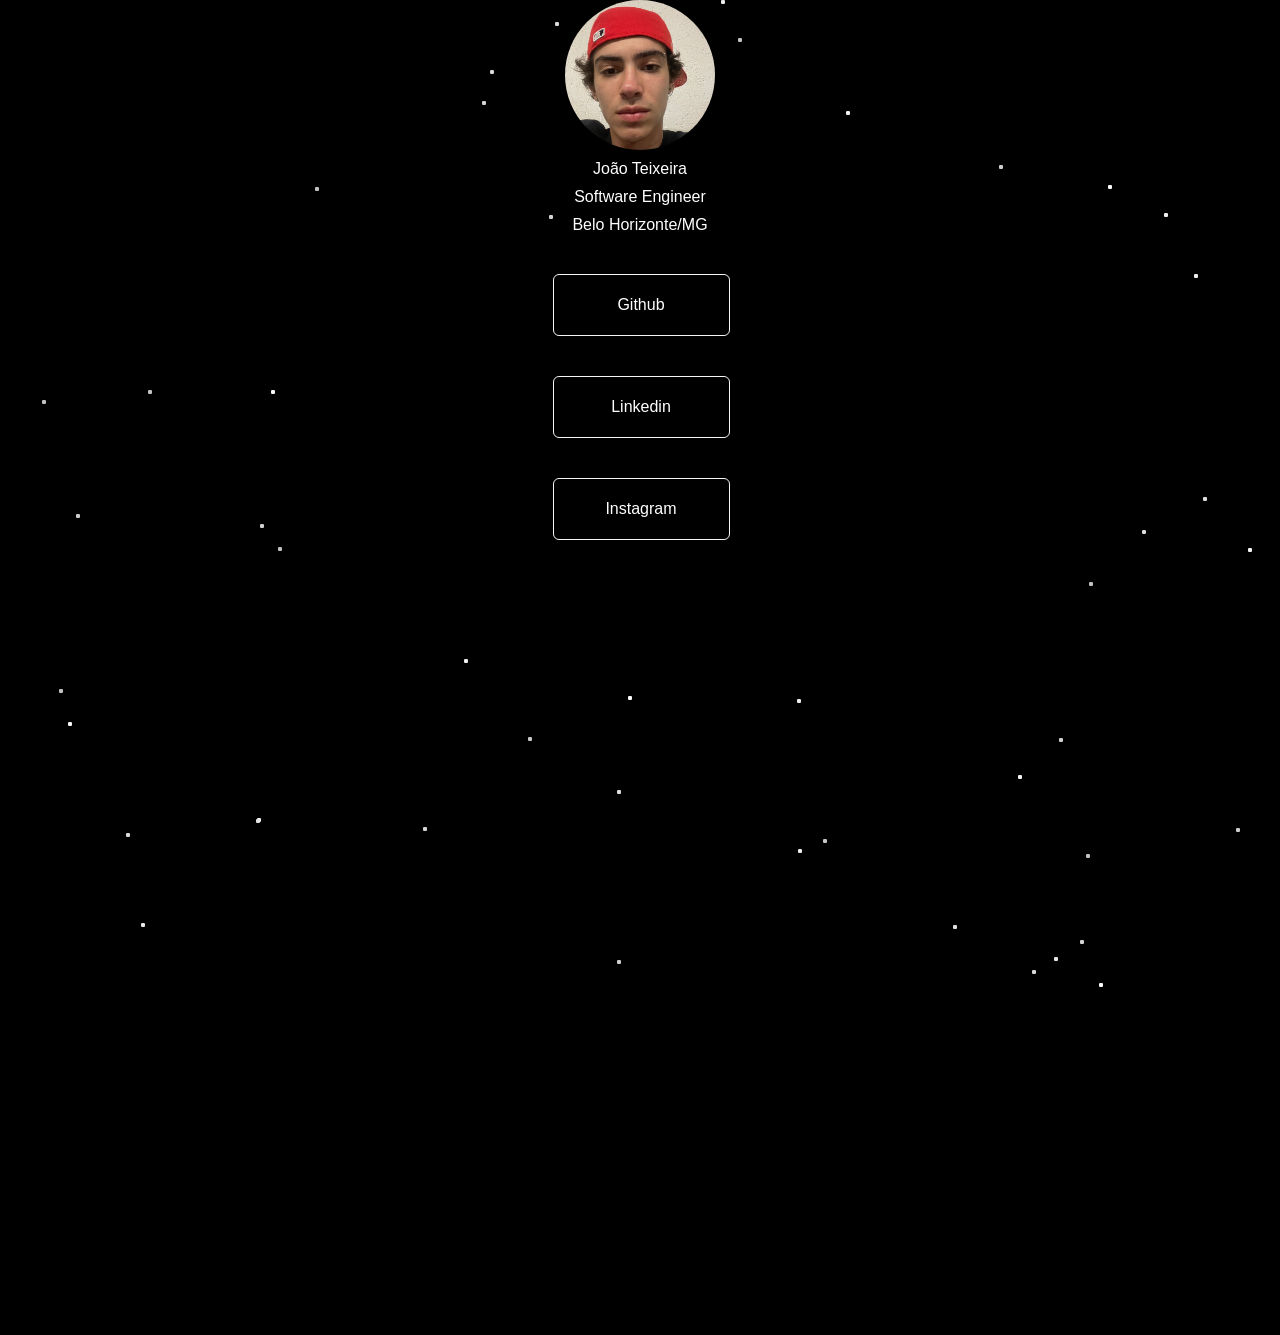
==== commit 4ddce2f9: "created a new background(galaxy)" ====
--- a/index.html
+++ b/index.html
@@ -25,12 +25,12 @@
     <div id="home-container">
         <div class="container-info">
             <div id="box-name-and-img">
-                <img src="../Media/selfie.jpg" alt="image-avatar" id="image">
+                <img src="./Media/selfie.jpg" alt="image-avatar" id="image">
                 <p class="text-style">
                     João Teixeira
                 </p>
                 <p class="text-style">
-                    Back-End Developer
+                    Software Engineer
                 </p>
                 <p class="text-style">
                     Belo Horizonte/MG
@@ -39,10 +39,11 @@
         </div>
 
         <div id="home-box">
-            <div class="container-button"><a class="text home-button" target="_blank" href="https://github.com/txjao">
+            <div class="container-button">
+                <a class="text home-button" target="_blank" href="https://github.com/txjao">
                     Github
                 </a>
-                <a class="text home-button" target="_blank" href="https://www.linkedin.com/in/jo%C3%A3o-victor-teixeira-4b1429195/">
+                <a class="text home-button" target="_blank"href="https://www.linkedin.com/in/jo%C3%A3o-victor-teixeira-4b1429195/">
                     Linkedin
                 </a>
                 <a class="text home-button" target="_blank" href="https://Instagram.com/tx_jao/">
--- a/CSS/style.css
+++ b/CSS/style.css
@@ -4,19 +4,7 @@
   }
   body{
     overflow-y: hidden;
-    background-color: #000;
-  }
-  
-  .stars{
-    position: fixed;
-    top: 50%;
-    left: 50%;
-    height: 1px;
-    width: 1px;
-    background-color: #fff;
-    border-radius: 50%;
-    box-shadow: -24vw -44vh 2px 2px #fff,38vw -4vh 0px 0px #fff,-20vw -48vh 1px 2px #fff,-39vw 38vh 3px 1px #fff,-42vw -11vh 0px 3px #fff,12vw 15vh 3px 3px #fff,42vw 6vh 3px 2px #fff,-8vw 9vh 0px 2px #fff,34vw -38vh 1px 0px #fff,-17vw 45vh 3px 1px #fff,22vw -36vh 3px 2px #fff,-42vw 1vh 1px 0px #fff;
-    animation: zoom 10s alternate infinite;
+    background: #000;
   }
   
   @keyframes zoom {
@@ -68,8 +56,10 @@
     margin-top: 40px;
     height: 60px;
     border: 1px;
-    border-color: white;
+
+    border-color: whitesmoke;
     border-style: solid;
+    
     border-radius: 6px;
     width: 100%;
     cursor: pointer;
@@ -77,8 +67,12 @@
   
   .home-button:hover {
     transition: 0.2s;
-    background-color: #fff;
-    color: #141d52;
+    
+    background: #005AA7;  /* fallback for old browsers */
+    background: -webkit-linear-gradient(to top, #fff, #fff);  /* Chrome 10-25, Safari 5.1-6 */
+    background: linear-gradient(to top, #fff, #fff);
+
+    color: #000;
   }
   
   .text {
--- a/CSS/background.css
+++ b/CSS/background.css
@@ -1,5 +1,5 @@
 .bg {
-    background: url(https://i.ibb.co/87GbbFP/2799006.jpg) no-repeat;
+    background: url(https://www.esa.int/var/esa/storage/images/19716864-11-eng-GB/ESA_root_pillars.jpg) no-repeat;
     background-size: cover;
     height: 100%;
     width: 100%;
@@ -8,6 +8,7 @@
     left: 0;
     z-index: -3;
 }
+
 .bg:before {
     content: "";
     width: 100%;
